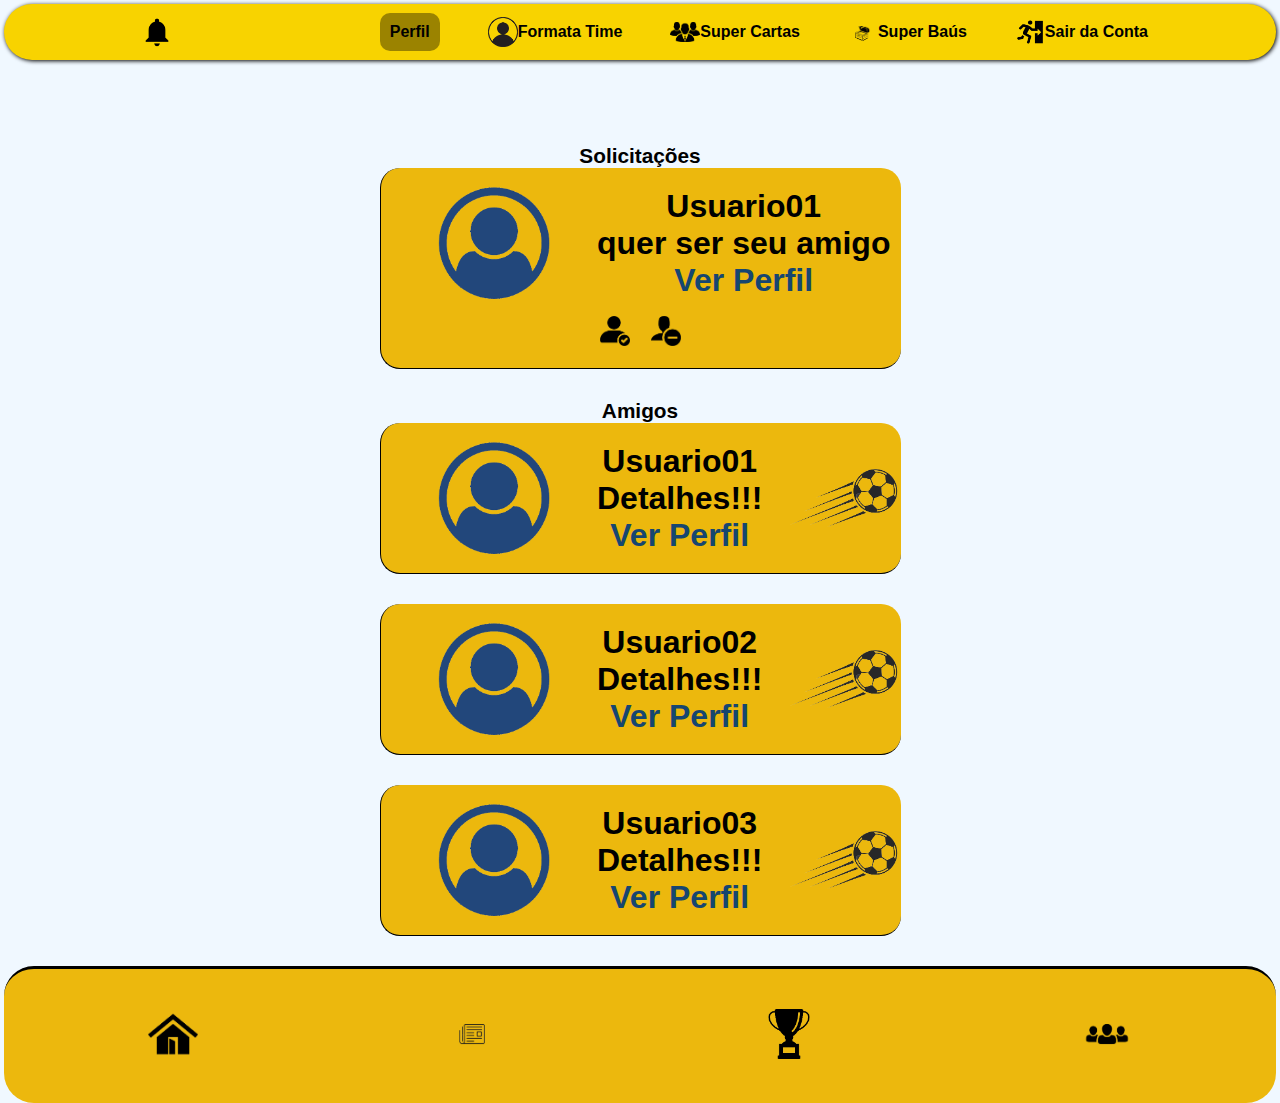
==== Site/page/amigos.html @ 6c2f30e8 "Novo Projeto" ====
<!DOCTYPE html>
<html lang="en">
<head>
    <meta charset="UTF-8">
    <meta http-equiv="X-UA-Compatible" content="IE=edge">
    <meta name="viewport" content="width=device-width, initial-scale=1.0">
    <title>Barra de Navegação</title>
    <link rel="stylesheet" href="../css/style.css">
</head>
<body>
<header>
    <div class="header" id="header">
        <button onclick="Sidebar()" class="btn_icon_header">
            <svg xmlns="http://www.w3.org/2000/svg" width="20" height="20" fill="currentColor" class="bi bi-border-width" viewBox="0 0 16 16">
                <path d="M0 3.5A.5.5 0 0 1 .5 3h15a.5.5 0 0 1 .5.5v2a.5.5 0 0 1-.5.5H.5a.5.5 0 0 1-.5-.5v-2zm0 5A.5.5 0 0 1 .5 8h15a.5.5 0 0 1 .5.5v1a.5.5 0 0 1-.5.5H.5a.5.5 0 0 1-.5-.5v-1zm0 4a.5.5 0 0 1 .5-.5h15a.5.5 0 0 1 0 1H.5a.5.5 0 0 1-.5-.5z"/>
            </svg>
        </button>






        <div class="logo_header">
            <img src="../img/logo.png" alt="Logo do Site" id="imglogo">
        </div>

        <div class="nagivation_header" id="nagivation_header">
            <button onclick="Sidebar()" class="btn_icon_header">
                <svg xmlns="http://www.w3.org/2000/svg" width="20" height="20" fill="currentColor" class="bi bi-x-lg" viewBox="0 0 16 16">
                    <path d="M2.146 2.854a.5.5 0 1 1 .708-.708L8 7.293l5.146-5.147a.5.5 0 0 1 .708.708L8.707 8l5.147 5.146a.5.5 0 0 1-.708.708L8 8.707l-5.146 5.147a.5.5 0 0 1-.708-.708L7.293 8 2.146 2.854Z"/>
                </svg>
            </button>

            
            <img class="logo2" src="../img/userimg.png" height="100px" alt="">
            <h3>Nomde do Time___ <br> Nome do Uuario </h3>
            <a href="#" class="active">Perfil</a>
            <a href="#" class="btn_header" > <img src="../img/nav1.png" alt="" class="navLogo"> Formata Time</a>
            <a href="#" class="btn_header"> <img src="../img/nav2.png" alt="" class="navLogo"> Super Cartas</a>
            <a href="#" class="btn_header"> <img src="../img/nav3.png" alt="" class="navLogo"> Super Baús</a>
            <a href="#" class="btn_header"> <img src="../img/nav4.png" alt="" class="navLogo"> Sair da Conta</a>
        </div>





    </div>
    <div tabindex="0" onclick="closeSidebar()" class="content" id="content">
        <main id="corpo">
            <h1 class="titu">Solicitações</h1>
            <div class="titulo">
                <div class="main">
                    <div class="conteudo_main">
                        <img src="../img/user.png" alt="">
                        <h1>Usuario01 <br> quer ser seu amigo <br><a href="#">Ver Perfil</a></h1>
                    </div>
                    <div class="ico">
                        <img id="ico" src="../img/usersalve.png" alt="">
                        <img id="ico" src="../img/userdel.png" alt="">
                    </div>
                </div>
            </div>

            <h1 class="titu">Amigos</h1>
            <div class="titulo">
                <div class="main">
                    <div class="conteudo_main">
                        <img src="../img/user.png" alt="">
                        <h1>Usuario01 <br> Detalhes!!! <br><a href="#">Ver Perfil</a></h1>
                        <img id="icoboll" src="../img/boll.png" alt="">
                    </div>
                </div>
                <div class="main">
                    <div class="conteudo_main">
                        <img src="../img/user.png" alt="">
                        <h1>Usuario02 <br> Detalhes!!! <br><a href="#">Ver Perfil</a></h1>
                        <img id="icoboll" src="../img/boll.png" alt="">
                    </div>
                </div>
                <div class="main">
                    <div class="conteudo_main">
                        <img src="../img/user.png" alt="">
                        <h1>Usuario03 <br> Detalhes!!! <br><a href="#">Ver Perfil</a></h1>
                        <img id="icoboll" src="../img/boll.png" alt="">
                    </div>
                </div>
                <footer>
                    <div class="footer" id="footer">
                        <div class="nagivation_footer" id="nagivation_footer">
                            <a href="../index.html"><img src="../img/btn1.png" alt=""></a>
                            <a href="#"><img src="../img/btn2.png" alt=""></a>
                            <a href="../page/tornei.html"><img src="../img/btn3.png" alt=""></a>
                            <a href="#"><img src="../img/btn4.png" alt=""></a>
                        </div>
                    </div>
                </footer>
            </div>
        </main>        
    </div>
</header>
<!-- <main></main> -->
<!-- <footer></footer> -->
</body>
<script src="../js/script.js"></script>
</html>
---- Site/css/style.css ----
*{
    margin: 0px;
    padding: 0px;
}

:root{
    --colorText: #000;
    --colorText2: #01018b;
    --color0: #fff;
    --color1: #bbbbbb;
    --color2: #575757;
    --color3: #f8d300;
    --color4: #ecb80d;
    --color5: #ffffff;
}

body{
    height: 98vh;
    font-family: Arial, Helvetica, sans-serif;
    background-color: aliceblue;
    color: var(--color0)
}

.logo2{
    display: none;
}

.logo_header{
    display: flex;
    margin: 4px;
    padding: 4px;
}

.img_logo_header{
    width: 45px;
}

svg{
    color: #000;
}

#imglogo{
    height: 34px;
}

/*CSS do Botões*/
.header, .nagivation_header{
    display: flex;
    flex-direction: row;
    align-items: center;
}

.header{
    background-color: var(--color3);
    box-shadow: 1px 1px 4px black;
    height: 3.5em;
    justify-content: space-between;
    padding: 0 10%;
    margin: 4px;
    border-radius: 30px;
}

.header h1{
    color: var(--colorText);
}

.nagivation_header{
    gap: 3em;
    z-index: 2;
}

.nagivation_header p {
    display: none;
}

.nagivation_header a{
    align-items: center;
    display: flex;
    text-decoration: none;
    color: var(--colorText);
    transition: 1s;
    font-weight: bold;
}

.nagivation_header h3{
    display: none;
}

.navLogo{
    width: 30px;
}

/*Cor de fundo do botão*/
.active{
    background-color: #00000060;
    padding: 10px;
    border-radius: 10px;
}

.btn_header:hover{
    padding: 2px;
    background-color: #00000050;
    color: #fffbec;
    border-radius: 10px;
}

.content{
    text-align: center;
    padding-top: 5em;
    height: 100vh;
    transition: 1s;
}

.btn_icon_header{
    background-color: transparent;
    border: none;
    color: var(--color0);
    cursor: pointer;
    display: none;
}

@media screen and (max-width: 770px){

    .logo2{
        display: flex;
    }

    .btn_icon_header{
        display: block;
    }
    .nagivation_header{
        position: absolute;
        flex-direction: column;
        top: 0px;
        background-color: var(--color4);
        height: 100%;
        width: 35vw;
        padding: 1.5em;
        animation-duration: 1s;
        margin-left: -100vw;
        border-radius: 0px 40px 40px 0px;
        border-right: solid #000000;
        border-bottom: solid #000000;
    }

    .nagivation_header h3 {
        color: var(--colorText);
        display: grid;

    }

}

@keyframes showSidebar {
    from {margin-left: -100vw;}
    top {margin-left: -10vw;}
}



/* Main */

.main{
    background-color: #ecb80d;
    max-width: 500px;
    padding: 10px;
    margin: auto;
    margin-bottom: 30px;
    border-left: 1.5px solid var(--colorText);
    border-bottom: 1.5px solid var(--colorText);
    border-radius: 20px;
    align-items: center;
    
}

.mainTitulo{
    text-decoration: underline;
    color: var(--colorText2);
    max-width: 500px;
    padding: 10px;
    margin: auto;
    border-top: 1.5px solid var(--colorText);
    border-left: 1.5px solid var(--colorText);
    border-radius: 20px;
    background-color: var(--color4);
}

.conteudo_main{
    display: flex;
    align-items: center;
}

.conteudo_main a {
    text-decoration: none;
    color: rgb(22, 70, 112);
}

.conteudo_main #txt {
    margin: auto;
    text-align: center;
    text-decoration: underline;
    color: var(--colorText2);
}

.placar{
    display: flex;
}

.placar_time{
    display: grid;
    color: var(--colorText);
    margin: 4px;
    padding: 10px;
}

.placar h3{
    color: var(--colorText);
    margin: 4px;
    padding: 10px;
}

.main h1{
    color: var(--colorText);
}

.main p{
    color: var(--colorText);
}

.main img{
    height: 130px;
}

.ico #ico{
    height: 30px;
    margin: 8px;
}

.ico #icoboll{
    display: grid;
    height: 120px;
}

/* Footer */

.footer{
    padding: 20px;
    margin: 4px;
    background-color: #ecb80d;
    border-radius: 30px;
    border-top: solid #000000;
}

.nagivation_footer{
    margin: auto;
    display: flex;
}

.nagivation_footer a{
    margin: auto;
    padding: 20px;
    text-decoration: none;
    color: var(--color5);
    transition: 1s;
    font-weight: bold;
}

.nagivation_footer a:hover{
    border-radius: 40px;
    background-color: rgba(255, 255, 255, 0.37);
    box-shadow: 1px 1px 1px rgb(253, 255, 120);
}

.nagivation_footer img{
    height: 50px;
}








/* Pagina Torneio bottao*/

.main #btn1{
    text-decoration: none;
    font-size: 1.2rem;
    color: var(--color0);
    background-color: var(--colorText2);
    padding: 6px;
    margin: 20px;
    border-radius: 30px;
}

.main #btn1:hover{
    background-color: #3d3da8;
    border-right: 2px solid black;
    border-bottom: 2px solid black;
}

.main #btn2{
    text-decoration: none;
    font-size: 1.2rem;
    color: black;
    background-color: #3d3da8;
    padding: 6px;
    margin: 20px;
    border-radius: 30px;
}

.main #btn2:hover{
    background-color: #7676b4;
    border-right: 2px solid black;
    border-bottom: 2px solid black;
}



/*Pagina amigos*/

.titu{
    text-decoration: none;
    max-height: 300px;
    font-size: 1.3rem;
    color: var(--colorText);
    border-radius: 30px;
}

.titu:hover{
    font-size: 1.5em;
}
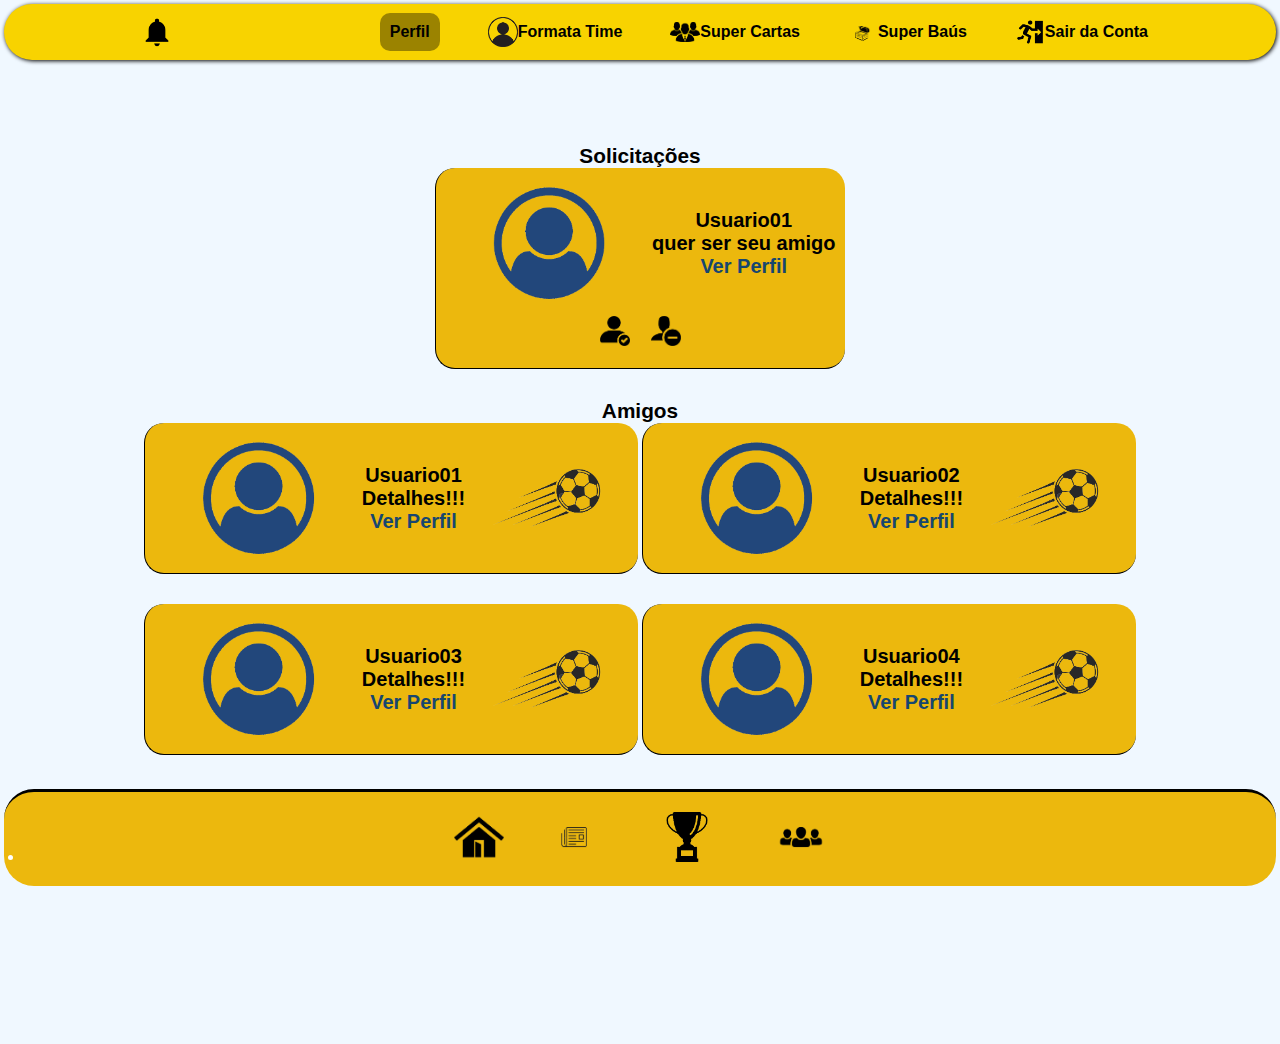
==== commit 6757f646: "Limpando_Erros" ====
--- a/Site/page/amigos.html
+++ b/Site/page/amigos.html
@@ -4,8 +4,9 @@
     <meta charset="UTF-8">
     <meta http-equiv="X-UA-Compatible" content="IE=edge">
     <meta name="viewport" content="width=device-width, initial-scale=1.0">
-    <title>Barra de Navegação</title>
+    <title>Amigos</title>
     <link rel="stylesheet" href="../css/style.css">
+    <link rel="stylesheet" href="../css/keyframe.css">
 </head>
 <body>
 <header>
@@ -65,6 +66,9 @@
 
             <h1 class="titu">Amigos</h1>
             <div class="titulo">
+
+
+
                 <div class="main">
                     <div class="conteudo_main">
                         <img src="../img/user.png" alt="">
@@ -86,6 +90,15 @@
                         <img id="icoboll" src="../img/boll.png" alt="">
                     </div>
                 </div>
+                <div class="main">
+                    <div class="conteudo_main">
+                        <img src="../img/user.png" alt="">
+                        <h1>Usuario04 <br> Detalhes!!! <br><a href="#">Ver Perfil</a></h1>
+                        <img id="icoboll" src="../img/boll.png" alt="">
+                    </div>
+                </div>
+
+
                 <footer>
                     <div class="footer" id="footer">
                         <div class="nagivation_footer" id="nagivation_footer">
--- a/Site/css/style.css
+++ b/Site/css/style.css
@@ -119,48 +119,14 @@
     display: none;
 }
 
-@media screen and (max-width: 770px){
-
-    .logo2{
-        display: flex;
-    }
-
-    .btn_icon_header{
-        display: block;
-    }
-    .nagivation_header{
-        position: absolute;
-        flex-direction: column;
-        top: 0px;
-        background-color: var(--color4);
-        height: 100%;
-        width: 35vw;
-        padding: 1.5em;
-        animation-duration: 1s;
-        margin-left: -100vw;
-        border-radius: 0px 40px 40px 0px;
-        border-right: solid #000000;
-        border-bottom: solid #000000;
-    }
-
-    .nagivation_header h3 {
-        color: var(--colorText);
-        display: grid;
-
-    }
-
-}
-
-@keyframes showSidebar {
-    from {margin-left: -100vw;}
-    top {margin-left: -10vw;}
-}
+/* Aqui tinha um Keyframe*/
 
 
 
 /* Main */
 
 .main{
+    display: inline-block;
     background-color: #ecb80d;
     max-width: 500px;
     padding: 10px;
@@ -170,7 +136,6 @@
     border-bottom: 1.5px solid var(--colorText);
     border-radius: 20px;
     align-items: center;
-    
 }
 
 .mainTitulo{
@@ -195,6 +160,10 @@
     color: rgb(22, 70, 112);
 }
 
+.conteudo_main h1{
+    font-size: 20px;
+}
+
 .conteudo_main #txt {
     margin: auto;
     text-align: center;
@@ -253,7 +222,7 @@
 
 .nagivation_footer{
     margin: auto;
-    display: flex;
+    display: list-item;
 }
 
 .nagivation_footer a{
@@ -316,7 +285,10 @@
     border-bottom: 2px solid black;
 }
 
-
+button a{
+    color: #fff;
+    text-decoration: none;
+}
 
 /*Pagina amigos*/
 
--- a/Site/css/keyframe.css
+++ b/Site/css/keyframe.css
@@ -0,0 +1,47 @@
+@media screen and (max-width: 820px){
+
+    .logo2{
+        display: flex;
+    }
+
+    .btn_icon_header{
+        display: block;
+    }
+    .nagivation_header{
+        position: absolute;
+        flex-direction: column;
+        top: 0px;
+        background-color: var(--color4);
+        height: 100%;
+        width: 35vw;
+        padding: 2em;
+        padding-bottom: 100px;
+        animation-duration: 1s;
+        margin-left: -100vw;
+        border-radius: 0px 40px 40px 0px;
+        border-right: solid #000000;
+        border-bottom: solid #000000;
+    }
+
+    .nagivation_header h3 {
+        color: var(--colorText);
+        display: grid;
+
+    }
+
+    .conteudo_main{
+        display: inline-grid;
+        align-items: center;
+    }
+
+    .conteudo_main{
+        display: inline-grid;
+        align-items: center;
+    }
+
+}
+
+@keyframes showSidebar {
+    from {margin-left: -100vw;}
+    top {margin-left: -10vw;}
+}